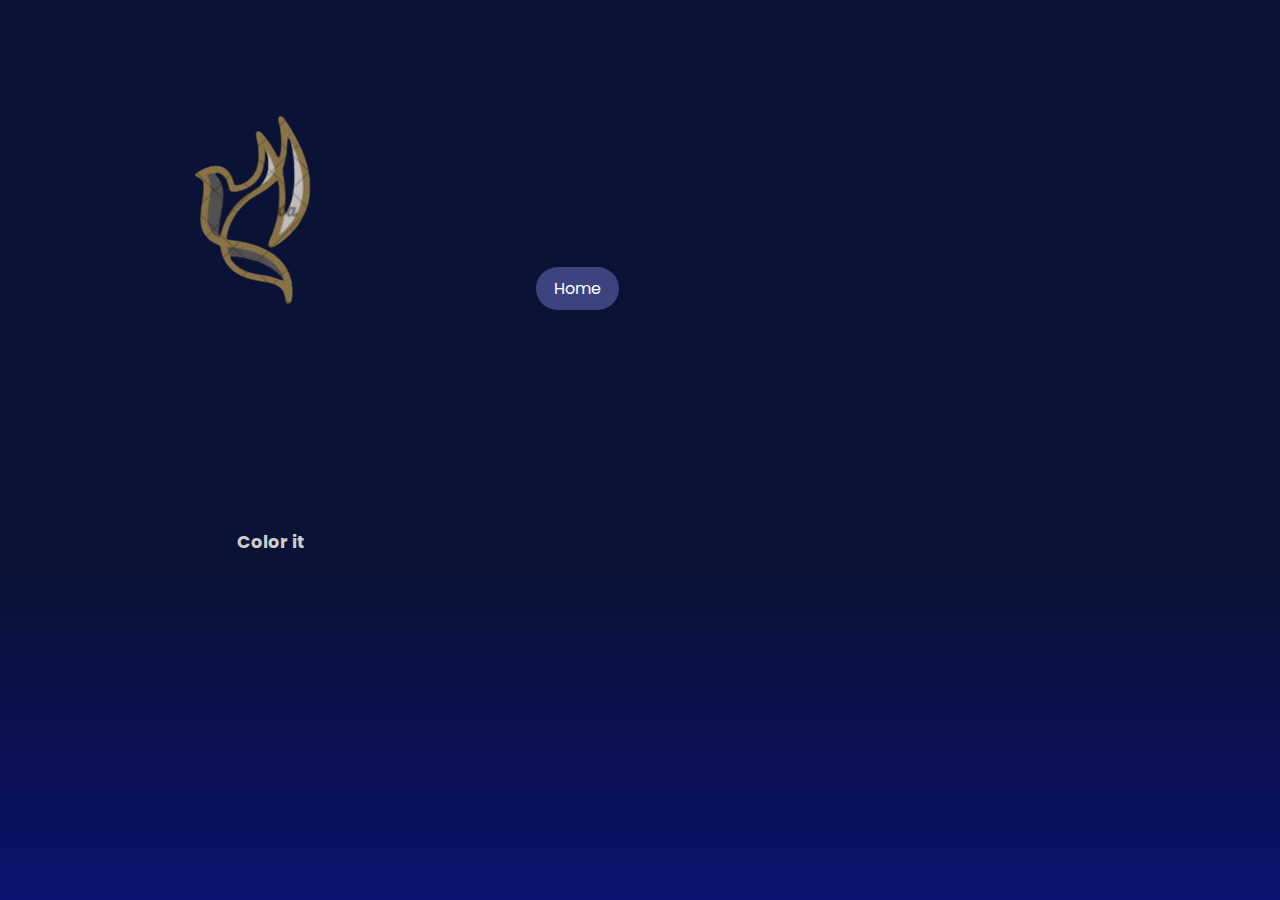
==== About.html @ f59f9ed0 "Add files via upload" ====
<!DOCTYPE html>
<html lang="en">
<head>
    <meta charset="UTF-8">
    <meta name="viewport" content="width=device-width, initial-scale=1.0">
    <title>About Image Colorizer</title>
    <link rel="stylesheet" href="styles.css">
</head>
<body>
    <div class="container">
        <header>
            <nav class="navbar">
                <a href="index.html" class="nav-logo">
                    <img src="rokLogo.png" alt="Logo" class="logo-img">
                    <h2 class="logo-text">Color it</h2>
                </a>
                <ul class="nav-menu">
                    <li class="nav-item"><a href="index.html" class="nav-link">Home</a></li>
                
                </ul>
            </nav>
        </header>

        <main>
            <br> 
            <br>
            
            <div class="intr-odtion">
              <h1>About COLOR IT</h1>
              <div class="around">
                  <img src="preview.jpg" class="pic">
                  <p>It is a website that uses artificial intelligence to automatically and quickly colorize old or black and white photos.</p>
              </div>
          </div>
        <br>
        <br>
            <div class="go-al">
                <h1>Our Mission</h1>
                <div class="mission">
                <p>This website aims to provide a simplified experience for users to explore machine learning techniques in image processing, turning gray memories into vivid images.</p>
            </div></div> 
            <br>
            <br>       
            <div class="feau-tres">
                <h1>What We Offer?</h1>
               <div class="offer"><ul>
                <li>Easily upload a black and white image.</li>
                <li>Instant preview of the results after colorization.</li>
                <li>Download the image after previewing it.</li>
               </ul>
            </div></div>
        
        
        </main>
    </div>
</body>
</html>
---- styles.css ----
/* Importing fonts from Google Fonts */
@import url('https://fonts.googleapis.com/css2?family=Dancing+Script&family=Poppins:wght@400;600&display=swap');

/* General Reset */
* {
  margin: 0;
  padding: 0;
  box-sizing: border-box;
}

:root {
  /* Colors */
  --white-color: #fff;
  --dark-color: #252525;
  --primary-color: rgb(10, 19, 53);
  --secondary-color: rgb(60, 68, 127);
  --medium-gray-color: #ccc;

  /* Fonts */
  --font-weight-normal: 400;
  --font-weight-medium: 500;
  --font-weight-semi-bold: 600;
  --font-weight-bold: 700;

  /* Border Radius */
  --border-radius-s: 8px;
  --border-radius-m: 30px;
  --border-radius-circle: 50%;

  /* Site Max Width */
  --site-max-width: 1300px;
}

/* Basic Styling */
ul {
  list-style: none;
}

a {
  text-decoration: none;
}

button {
  cursor: pointer;
  border: none;
  background: none;
}

img {
  width: 100%;
  height: auto;
  object-fit: cover;
}

/* Body and General Layout */
body {
  background: linear-gradient(var(--primary-color),rgb(12, 16, 150));
  color: var(--medium-gray-color);
  font-family: 'Poppins', sans-serif;
  line-height: 1.6;
  padding-top: 80px; /* Padding added to avoid header overlap */
}

.container {
  width: 80%;
  margin: 0 auto;
  text-align: center;
}

/* Header Styling */
header {
  background-color: var(--primary-color);
  width: 100%;
  position: fixed;
  top: 0;
  left: 0;
  z-index: 1000;
  padding: 0.5px;
  display: flex;
  justify-content: space-between;
  align-items: center;
}

header .navbar {
  display: flex;
  padding: 20px;
  align-items: center;
}

header .navbar .nav-logo .logo-text {
  color: var(--medium-gray-color);
  font-size: 1.1rem;
  font-family: 'Poppins',sans-serif;
}

.navbar .nav-menu {
  display: flex;
  gap: 10px;
}

.navbar .nav-menu .nav-link {
  color: var(--white-color);
  padding: 10px 18px;
  font-size: var(--font-weight-medium);
  background-color: var(--secondary-color);
  border-radius: var(--border-radius-m);
  transition: 0.3s ease;
  margin-left: 15px;
  margin-right: 15px;
}

.navbar .nav-menu .nav-link:hover {
  color: var(--primary-color);
  background-color: var(--secondary-color);
}

/* Upload Area Styling */
.upload-area {
  margin: 0 auto;
  max-width: 600px;
  background-color:var(--primary-color);
  border:3px solid var(var(--secondary-color));
  border-radius: 30px;
  border-style: dashed;
  text-align: center;
  padding: 40px;
  margin-top: 100px; /* Ensure space from the fixed header */
}

.upload-area:hover {
  background-color: rgb(34, 52, 113);
}

.upload-area h3 {
  margin: auto;
  opacity: 0.5;
  font-family: 'Poppins', sans-serif;
}

.img-area {
  position: relative;
}

.upload-icon {
  font-size: 100px;
  color:var(--secondary-color);
  opacity: 0.8; /* Adjusted opacity */
  cursor: pointer;
  transition: opacity 0.3s;
}

.upload-icon:hover {
  opacity: 1;
}

#imageUpload {
  opacity: 0; /* hide the file input */
  position: absolute;
  top: 0;
  left: 0;
  width: 100%;
  height: 100%;
  cursor: pointer;
}

/* colorize button styling */
.button-container {
  display: flex;
  justify-content: center; /* center the button */
  margin-top: 40px;
}

#colorizeButton {
  padding: 15px 40px;
  border-radius: 50px;
  border: none;
  background-color: var(--primary-color);
  cursor: pointer;
  color: white;
  font-family: 'Poppins', sans-serif;
  text-align: center;
}

#colorizeButton:hover {
  background-color: rgb(31, 85, 111);
}

/* Result Section */
.result-section {
  margin-top: 40px;
  display: none;
}

footer {
  margin-top: 50px;
  font-size: 0.8rem;
  text-align: center;
}

footer a:hover {
  text-decoration: underline;
}

/* Responsive Layout */
@media (max-width: 768px) {
  .navbar {
    flex-direction: column;
  }

  .upload-area {
    max-width: 100%;
    padding: 15px;
  }

  #colorizeButton {
    margin-left: 0;
  }
}
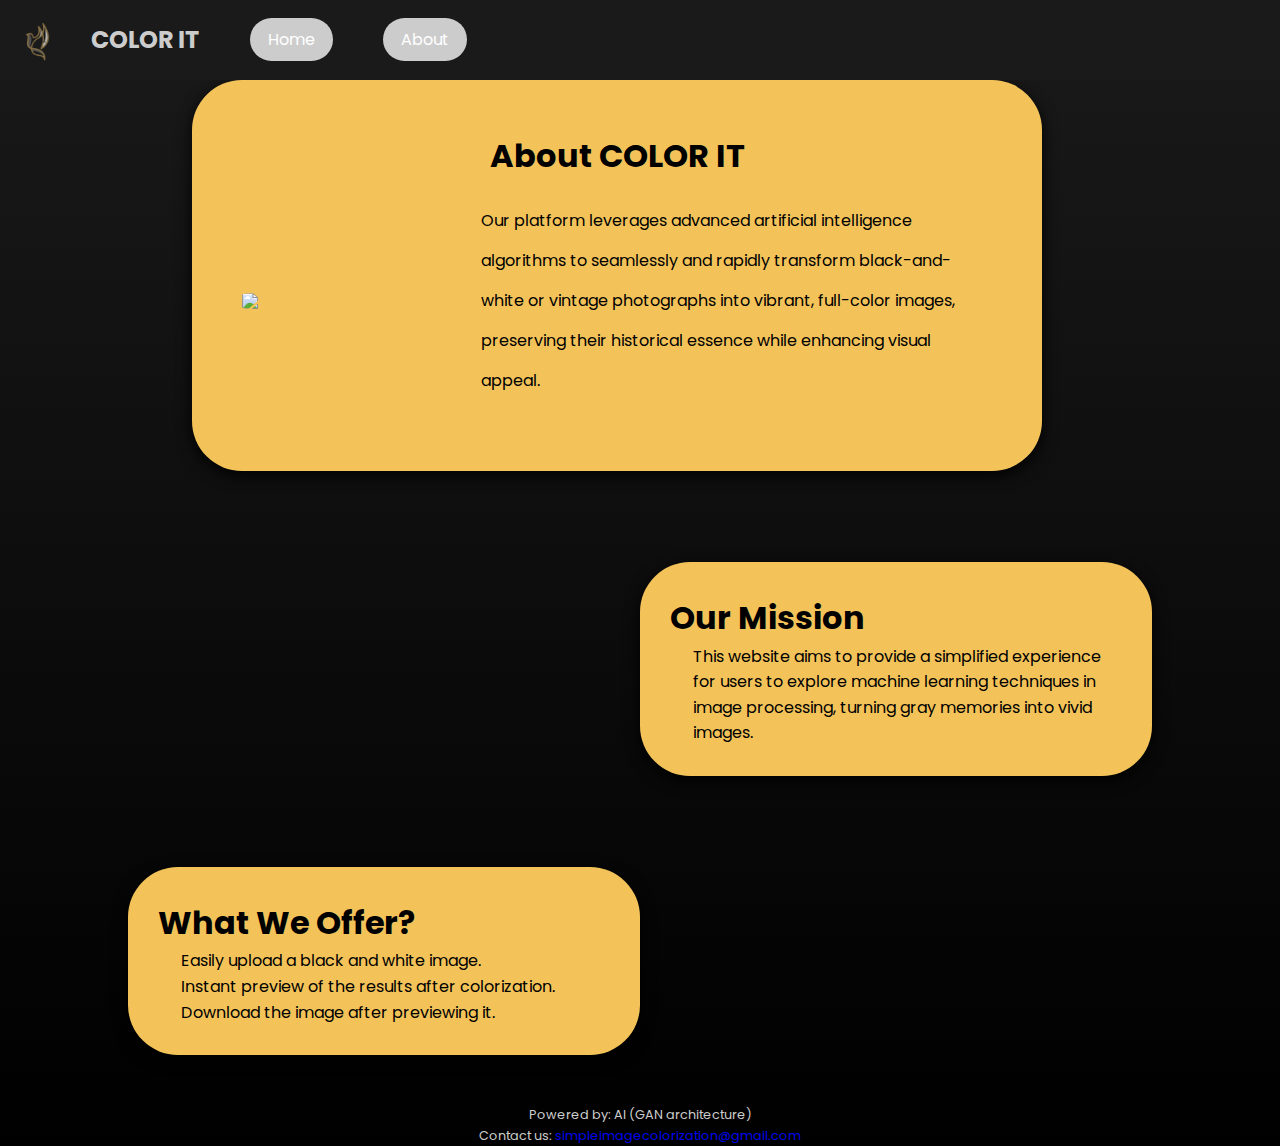
==== commit ac25bdce: "Update About.html" ====
--- a/About.html
+++ b/About.html
@@ -9,29 +9,31 @@
 <body>
     <div class="container">
         <header>
-            <nav class="navbar">
-                <a href="index.html" class="nav-logo">
-                    <img src="rokLogo.png" alt="Logo" class="logo-img">
-                    <h2 class="logo-text">Color it</h2>
-                </a>
-                <ul class="nav-menu">
-                    <li class="nav-item"><a href="index.html" class="nav-link">Home</a></li>
-                
-                </ul>
-            </nav>
+          <nav class="navbar">
+            <a href="#" class="nav-logo">
+              <img src="rokLogo.png" alt="logo" class="navbar-logo-img">
+            </a>
+            <h2 class="logo-text">COLOR IT</h2>
+            <ul class="nav-menu">
+              <li class="nav-item">
+                <a href="index.html" class="nav-link">Home</a>
+              </li>
+              <li class="nav-item">
+                <a href="About.html" class="nav-link">About</a>
+              </li>
+            </ul>
+          </nav>
         </header>
-
+     </div>
         <main>
-            <br> 
-            <br>
-            
-            <div class="intr-odtion">
-              <h1>About COLOR IT</h1>
-              <div class="around">
-                  <img src="preview.jpg" class="pic">
-                  <p>It is a website that uses artificial intelligence to automatically and quickly colorize old or black and white photos.</p>
-              </div>
-          </div>
+    
+            <div class="general">
+                <h1>About COLOR IT</h1>
+                <div class="around">
+                    <img src="preview.jpg" class="pic">
+                    <p>Our platform leverages advanced artificial intelligence algorithms to seamlessly and rapidly transform black-and-white or vintage photographs into vibrant, full-color images, preserving their historical essence while enhancing visual appeal.</p>
+                </div>
+            </div> 
         <br>
         <br>
             <div class="go-al">
@@ -53,5 +55,12 @@
         
         </main>
     </div>
+
+    <footer>
+        <p>Powered by: AI (GAN architecture)</p>
+        <p>Contact us:
+          <a href="mailto:simpleimagecolorization@gmail.com">simpleimagecolorization@gmail.com</a>
+        </p>
+     </footer>
 </body>
-</html>+</html>
--- a/styles.css
+++ b/styles.css
@@ -11,9 +11,9 @@
 :root {
   /* Colors */
   --white-color: #fff;
-  --dark-color: #252525;
-  --primary-color: rgb(10, 19, 53);
-  --secondary-color: rgb(60, 68, 127);
+  --dark-color: #000000;
+  --primary-color: rgb(26, 26, 26);
+  --secondary-color:rgb(255, 217, 0, 0.726);
   --medium-gray-color: #ccc;
 
   /* Fonts */
@@ -54,7 +54,7 @@
 
 /* Body and General Layout */
 body {
-  background: linear-gradient(var(--primary-color),rgb(12, 16, 150));
+  background: linear-gradient(var(--primary-color),rgb(0,0,0));
   color: var(--medium-gray-color);
   font-family: 'Poppins', sans-serif;
   line-height: 1.6;
@@ -76,42 +76,58 @@
   left: 0;
   z-index: 1000;
   padding: 0.5px;
+  height: 80px;
   display: flex;
   justify-content: space-between;
   align-items: center;
 }
 
+
+
 header .navbar {
   display: flex;
-  padding: 20px;
+  justify-content: center;
+  padding: 10px;
   align-items: center;
 }
-
+header .navbar .nav-logo{
+  width: 80px;
+  height: auto;
+}
 header .navbar .nav-logo .logo-text {
   color: var(--medium-gray-color);
   font-size: 1.1rem;
   font-family: 'Poppins',sans-serif;
-}
+} 
 
 .navbar .nav-menu {
+  justify-content: flex-end;
   display: flex;
-  gap: 10px;
+  gap: 0px;
 }
 
 .navbar .nav-menu .nav-link {
   color: var(--white-color);
   padding: 10px 18px;
   font-size: var(--font-weight-medium);
-  background-color: var(--secondary-color);
+  border-color: #f3c35a;
+  background-color: #ccc;
+  border-width: 20%;
   border-radius: var(--border-radius-m);
   transition: 0.3s ease;
-  margin-left: 15px;
-  margin-right: 15px;
+  margin-left: 50px;
+  margin-right: 0px;
 }
 
 .navbar .nav-menu .nav-link:hover {
   color: var(--primary-color);
   background-color: var(--secondary-color);
+}
+.navbar-logo-img{
+  width: 100px;
+  height: auto;
+  margin-left: -20px;
+  margin-top: 35px;
 }
 
 /* Upload Area Styling */
@@ -128,7 +144,7 @@
 }
 
 .upload-area:hover {
-  background-color: rgb(34, 52, 113);
+  background-color:rgba(255, 217, 0, 0.265);
 }
 
 .upload-area h3 {
@@ -182,7 +198,7 @@
 }
 
 #colorizeButton:hover {
-  background-color: rgb(31, 85, 111);
+  background-color:rgba(255, 217, 0, 0.265);
 }
 
 /* Result Section */
@@ -215,4 +231,126 @@
   #colorizeButton {
     margin-left: 0;
   }
-}
+
+  /*about styling*/
+  .go-al{
+    color: black;
+     margin-left: 50%;
+
+     background: linear-gradient(135deg, #d9e4f5, #ffffff);
+     padding: 30px;
+    /* clip-path: polygon(0 0, 100% 10%, 100% 100%, 0 90%);*/
+     border-radius: 50px;
+     margin-bottom: 40px;
+     box-shadow: 0 5px 15px rgba(0, 0, 0, 0.938);
+     transition: transform 0.3s ease;
+     margin-right: 10%;
+}
+.feau-tres{
+ color: black;
+ margin-left: 10%;
+ background: linear-gradient(135deg, #d9e4f5, #ffffff);
+ padding: 30px;
+/* clip-path: polygon(0 0, 100% 10%, 100% 100%, 0 90%);*/
+ border-radius: 50px;
+ margin-bottom: 40px;
+ box-shadow: 0 5px 15px rgba(0, 0, 0, 0.938);
+ transition: transform 0.3s ease;
+ margin-right: 50%;
+}
+
+
+}
+  .go-al{
+       color: black;
+        margin-left: 50%;
+  
+        background-color:#f3c35a;
+        padding: 30px;
+       /* clip-path: polygon(0 0, 100% 10%, 100% 100%, 0 90%);*/
+        border-radius: 50px;
+        margin-bottom: 40px;
+        box-shadow: 0 5px 15px rgba(0, 0, 0, 0.938);
+        transition: transform 0.3s ease;
+        margin-right: 10%;
+  }
+  .feau-tres{
+    color: black;
+    margin-left: 10%;
+    background-color:#f3c35a;
+    padding: 30px;
+   /* clip-path: polygon(0 0, 100% 10%, 100% 100%, 0 90%);*/
+    border-radius: 50px;
+    margin-bottom: 40px;
+    box-shadow: 0 5px 15px rgba(0, 0, 0, 0.938);
+    transition: transform 0.3s ease;
+    margin-right: 50%;
+  }
+
+  .general {
+    color: black;
+    margin-left: 15%;
+    background-color:#f3c35a;
+    padding: 50px;
+    border-radius: 50px;
+    margin-bottom: 40px;
+    box-shadow: 0 5px 15px rgba(0, 0, 0, 0.938);
+    transition: transform 0.3s ease;
+    margin-right: 10%;
+    max-width: 850px;
+}
+
+.general .around {
+    display: flex;
+    justify-content: center;
+    align-items: center;
+    margin-bottom: 20px;
+}
+
+.general .pic {
+    width: 100%;
+    max-width: 300px;
+    height: auto;
+    margin-right: 5%;
+    border-radius: 10%;
+    box-shadow: #8c6b25;
+}
+
+.general h1 {
+    text-align: center;
+    font-family: 'Poppins', sans-serif;
+    font-weight: var(--font-weight-bold);
+    margin-bottom: 20px;
+}
+
+.general p {
+    font-family: 'Poppins', sans-serif;
+    font-weight: var(--font-weight-normal);
+    font-size: 1rem;
+    color: var(--dark-color);
+    line-height: 2.5;
+    margin-right: 0%;
+
+}
+
+  .go-al .mission{
+    color: black;
+    margin-left: 5%;
+  }
+  .feau-tres .offer{
+    color: black;
+    margin-left: 5%;
+  }
+  .pic{
+   width: 400px;
+   height: auto;
+   display: block;
+   margin-right: 80%;
+}
+  img-cont{
+    width: 100%;
+    max-width: 300px;
+    margin: 0 auto;
+    border-radius: 10px;
+   
+  }
